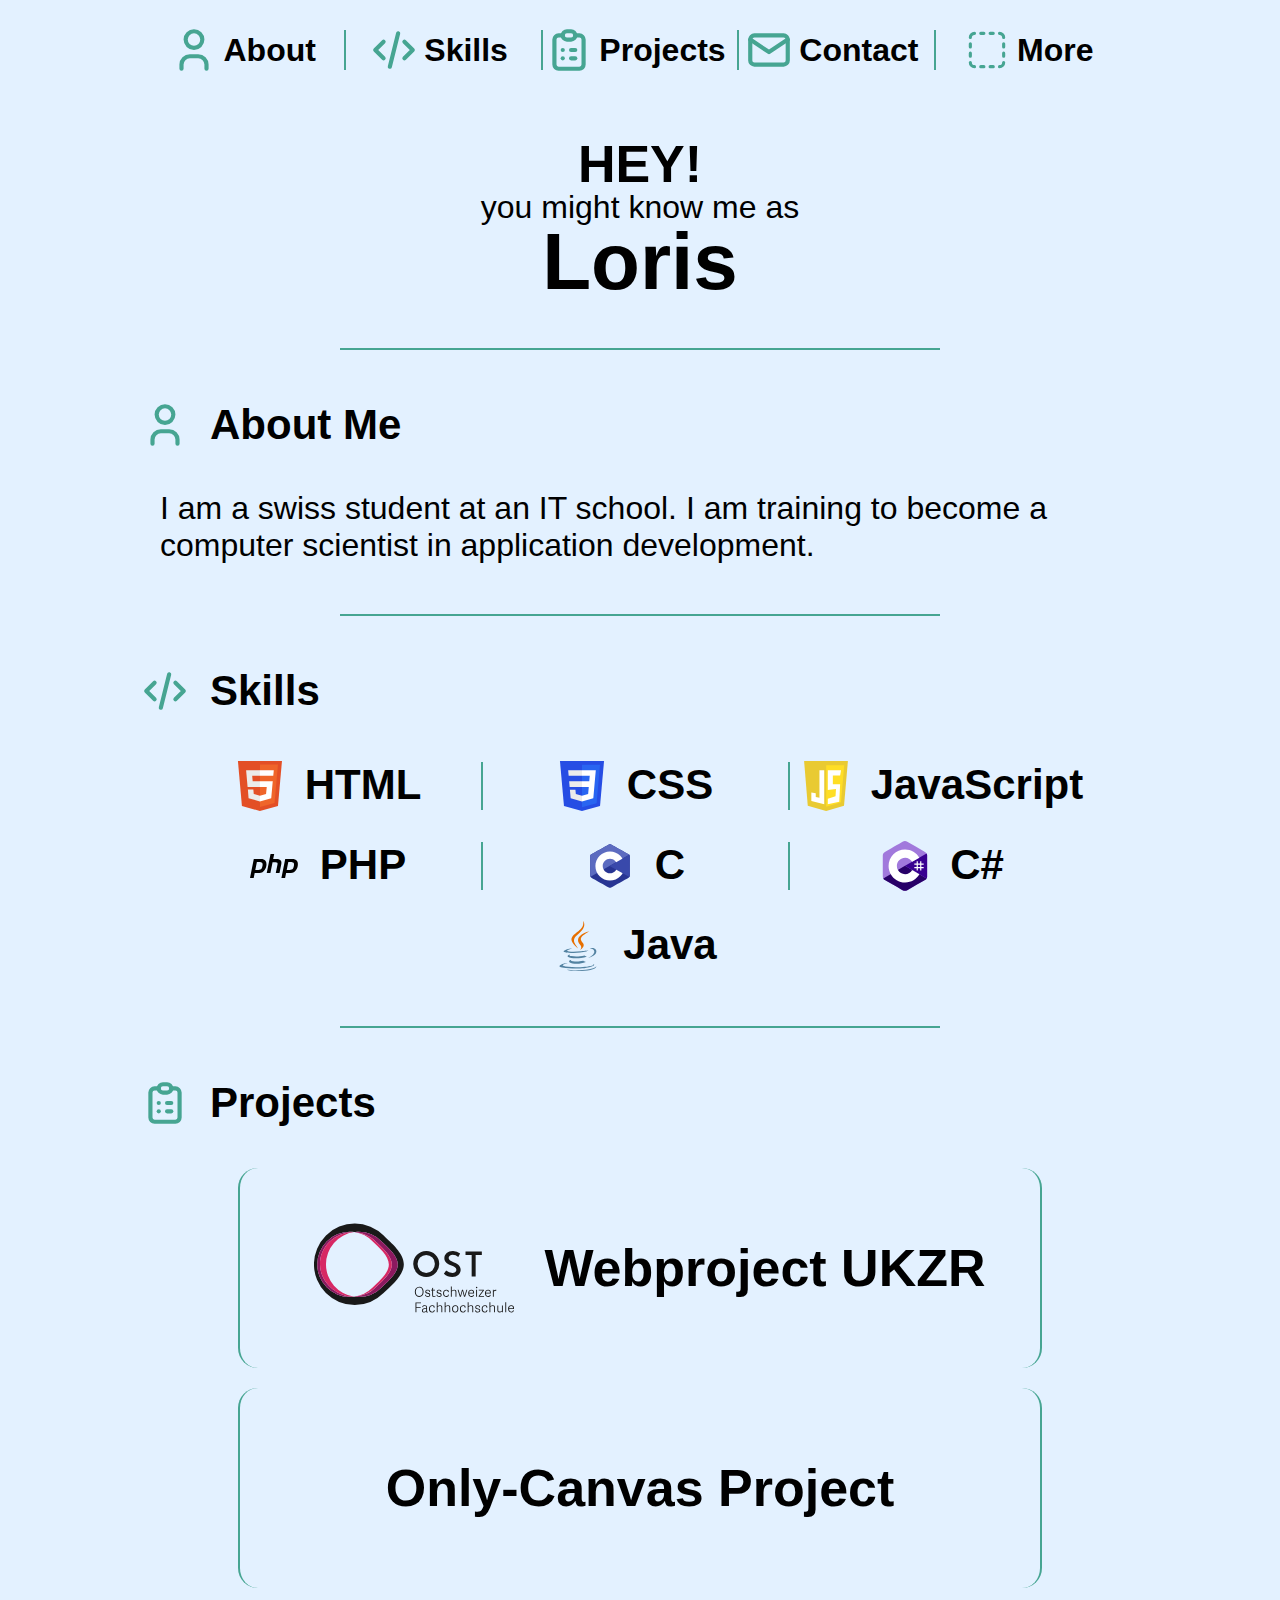
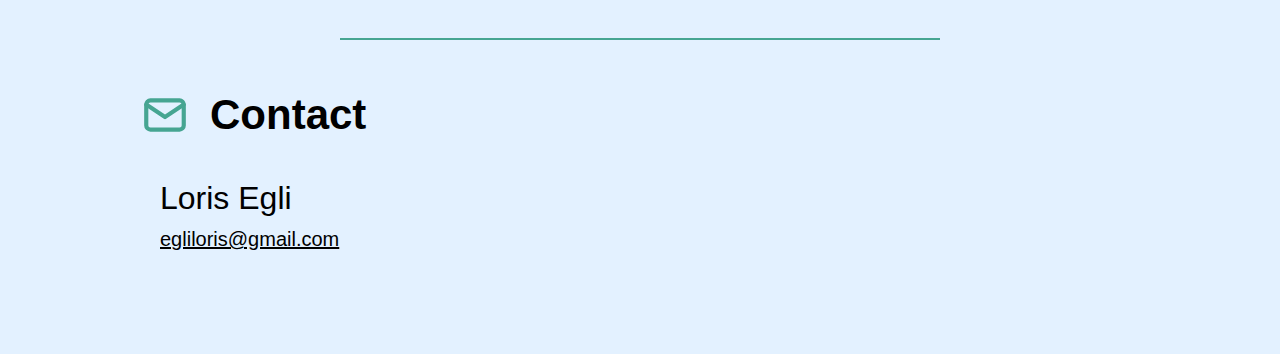
==== index.html @ dfdfb37b "Update index.html" ====
<!DOCTYPE html>
<html lang="en">
    <head>
        <link rel="stylesheet" href="css/styles.css">
        <meta charset="UTF-8">

        <title>Loris Egli - Portfolio</title>

        <meta name="keywords" content="HTML, CSS, JavaScript, C#, Loris, Egli, Loris Egli, Informatiker, Portfolio, Projects, Skills, About">
        <meta name="description" content="Portfolio von Loris Egli">
        <meta name="author" content="Loris Egli">
        <meta name="viewport" content="width=device-width, initial-scale=1.0">

        <link rel="apple-touch-icon" sizes="180x180" href="manifest/apple-touch-icon.png">
        <link rel="icon" type="image/png" sizes="32x32" href="manifest/favicon-32x32.png">
        <link rel="icon" type="image/png" sizes="16x16" href="manifest/favicon-16x16.png">
        <link rel="manifest" href="manifest/site.webmanifest">
        <link rel="mask-icon" href="manifest/safari-pinned-tab.svg" color="#00a8ff">
        <meta name="msapplication-TileColor" content="#effffb">
        <meta name="theme-color" content="#effffb">
    </head>
    
    <body>
        <header>
            <ul class="navigation">
                <li>
                    <a href="#about">
                        <div>
                            <svg xmlns="http://www.w3.org/2000/svg" class="icon" width="50" height="50" viewBox="0 0 24 24" stroke-width="2" stroke="currentColor" fill="none" stroke-linecap="round" stroke-linejoin="round">
                                <path class = "icon" stroke="none" d="M0 0h24v24H0z" fill="none"/>
                                <circle cx="12" cy="7" r="4" />
                                <path d="M6 21v-2a4 4 0 0 1 4 -4h4a4 4 0 0 1 4 4v2" />
                            </svg>
                            <h1 class="headerTitle">About</h1>
                        </div>
                    </a>
                </li>
                <span class="seperator"></span>
                <li>
                    <a href="#skills">
                        <div>
                            <svg xmlns="http://www.w3.org/2000/svg" class="icon" width="50" height="50" viewBox="0 0 24 24" stroke-width="2" stroke="currentColor" fill="none" stroke-linecap="round" stroke-linejoin="round">
                                <path stroke="none" d="M0 0h24v24H0z" fill="none"/>
                                <polyline points="7 8 3 12 7 16" />
                                <polyline points="17 8 21 12 17 16" />
                                <line x1="14" y1="4" x2="10" y2="20" />
                            </svg>
                            <h1 class="headerTitle">Skills</h1>
                        </div>
                    </a>
                </li>
                <span class="seperator"></span>
                <li>
                    <a href="#projects">
                        <div>
                            <svg xmlns="http://www.w3.org/2000/svg" class="icon" width="50" height="50" viewBox="0 0 24 24" stroke-width="2" stroke="currentColor" fill="none" stroke-linecap="round" stroke-linejoin="round">
                                <path stroke="none" d="M0 0h24v24H0z" fill="none"/>
                                <path d="M9 5h-2a2 2 0 0 0 -2 2v12a2 2 0 0 0 2 2h10a2 2 0 0 0 2 -2v-12a2 2 0 0 0 -2 -2h-2" />
                                <rect x="9" y="3" width="6" height="4" rx="2" />
                                <line x1="9" y1="12" x2="9.01" y2="12" />
                                <line x1="13" y1="12" x2="15" y2="12" />
                                <line x1="9" y1="16" x2="9.01" y2="16" />
                                <line x1="13" y1="16" x2="15" y2="16" />
                            </svg>
                            <h1 class="headerTitle">Projects</h1>
                        </div>
                    </a>
                </li>
                <span class="seperator"></span>
                <li>
                    <a href="#contact">
                        <div>
                            <svg xmlns="http://www.w3.org/2000/svg" class="icon" width="50" height="50" viewBox="0 0 24 24" stroke-width="2" stroke="currentColor" fill="none" stroke-linecap="round" stroke-linejoin="round">
                                <path stroke="none" d="M0 0h24v24H0z" fill="none"/>
                                <rect x="3" y="5" width="18" height="14" rx="2" />
                                <polyline points="3 7 12 13 21 7" />
                            </svg>
                            <h1 class="headerTitle">Contact</h1>                            
                        </div>
                    </a>
                </li>
                <span class="seperator"></span>
                <li>
                    <a href="#navigation" id="settings-button">
                        <div>
                            <svg xmlns="http://www.w3.org/2000/svg" class="icon" width="50" height="50" viewBox="0 0 24 24" stroke-width="1.5" stroke="currentColor" fill="none" stroke-linecap="round" stroke-linejoin="round">
                                <path stroke="none" d="M0 0h24v24H0z" fill="none"/>
                                <path d="M4 6a2 2 0 0 1 2 -2m3 0h1.5m3 0h1.5m3 0a2 2 0 0 1 2 2m0 3v1.5m0 3v1.5m0 3a2 2 0 0 1 -2 2m-3 0h-1.5m-3 0h-1.5m-3 0a2 2 0 0 1 -2 -2m0 -3v-1.5m0 -3v-1.5m0 -3" />
                              </svg>
                            <h1 class="headerTitle">More</h1>                            
                        </div>
                    </a>
                </li>
            </ul>
        </header>
        <main>
            <div id="welcome">
                <h2>HEY!</h2>
                <h3>you might know me as</h3>
                <h1>Loris</h1>
                <div>
                    <h1 class="invisible">Loris Egli ist ein begabter Informatiker, der aktuell am BWZ in Rapperswil seine Ausbildung abschliesst. Loris Egli beherrscht verschiedenste moderne Technologien wie C#, Java oder kennt sich auch mit Web5, den aktuellen Webseiten-standards aus. </h1>
                </div>
            </div>
            <span class="seperatorHorizontal"></span>
            <div id="about">
                <div class="title">
                    <span class="svg">
                        <svg xmlns="http://www.w3.org/2000/svg" class="icon" width="50" height="50" viewBox="0 0 24 24" stroke-width="2" stroke="currentColor" fill="none" stroke-linecap="round" stroke-linejoin="round">
                            <path class = "icon" stroke="none" d="M0 0h24v24H0z" fill="none"/>
                            <circle cx="12" cy="7" r="4" />
                            <path d="M6 21v-2a4 4 0 0 1 4 -4h4a4 4 0 0 1 4 4v2" />
                        </svg>
                    </span>
                    <h1>About Me</h1>
                </div>
                <div class="text">
                    <h3>I am a swiss student at an IT school. I am training to become a computer scientist in application development.</h3>
                </div>
            </div>

            <span class="seperatorHorizontal"></span>
            <div id="skills">
                <div class="title">
                    <span class="svg">
                        <svg xmlns="http://www.w3.org/2000/svg" class="icon" width="50" height="50" viewBox="0 0 24 24" stroke-width="2" stroke="currentColor" fill="none" stroke-linecap="round" stroke-linejoin="round">
                            <path stroke="none" d="M0 0h24v24H0z" fill="none"/>
                            <polyline points="7 8 3 12 7 16" />
                            <polyline points="17 8 21 12 17 16" />
                            <line x1="14" y1="4" x2="10" y2="20" />
                        </svg>
                    </span>
                    <h1>Skills</h1>
                </div>
                <div class="text skillslist">                             
                    <ul>
                        <li>
                            <a href="https://en.wikipedia.org/wiki/C_Sharp_(programming_language)" target="_blank">
                                <div>
                                    <img src="images/html.svg" alt="HTML" class="svg">
                                    <h1 class="skillsTitle">HTML</h1>                            
                                </div>
                            </a>
                        </li>
                        <span class="seperator"></span>
                        <li>
                            <a href="https://en.wikipedia.org/wiki/C_Sharp_(programming_language)" target="_blank">
                                <div>
                                    <img src="images/css.svg" alt="CSS" class="svg">
                                    <h1 class="skillsTitle">CSS</h1>                            
                                </div>
                            </a>
                        </li>
                        <span class="seperator"></span>
                        <li>
                            <a href="https://de.wikipedia.org/wiki/JavaScript" target="_blank">
                                <div>
                                    <img src="images/javascript.svg" alt="javascript" class="svg">
                                    <h1 class="skillsTitle">JavaScript</h1>                            
                                </div>
                            </a>
                        </li>
                    </ul>
                    <ul>
                        <li>
                            <a href="https://de.wikipedia.org/wiki/PHP" target="_blank">
                                <div>
                                    <img src="images/php.svg" alt="PHP" class="svg">
                                    <h1 class="skillsTitle">PHP</h1>                            
                                </div>
                            </a>
                        </li>
                        <span class="seperator"></span>
                        <li>
                            <a href="https://en.wikipedia.org/wiki/The_C_Programming_Language" target="_blank">
                                <div>
                                    <img src="images/c.svg" alt="c" class="svg">
                                    <h1 class="skillsTitle">C</h1>                            
                                </div>
                            </a>
                        </li>
                        <span class="seperator"></span>
                        <li>
                            <a href="https://en.wikipedia.org/wiki/C_Sharp_(programming_language)" target="_blank">
                                <div>
                                    <img src="images/csharp.svg" alt="c#" class="svg">
                                    <h1 class="skillsTitle">C#</h1>                            
                                </div>
                            </a>
                        </li>
                    </ul>
                    <ul>
                        <li>
                            <a href="https://en.wikipedia.org/wiki/java" target="_blank">
                                <div>
                                    <img src="images/java.svg" alt="java" class="svg">
                                    <h1 class="skillsTitle">Java</h1>                            
                                </div>
                            </a>
                        </li>
                    </ul> 
                </div>
            </div>

            <span class="seperatorHorizontal"></span>
            <div id="projects">
                <div class="title">
                    <span class="svg">
                        <svg xmlns="http://www.w3.org/2000/svg" class="icon" width="50" height="50" viewBox="0 0 24 24" stroke-width="2" stroke="currentColor" fill="none" stroke-linecap="round" stroke-linejoin="round">
                            <path stroke="none" d="M0 0h24v24H0z" fill="none"/>
                            <path d="M9 5h-2a2 2 0 0 0 -2 2v12a2 2 0 0 0 2 2h10a2 2 0 0 0 2 -2v-12a2 2 0 0 0 -2 -2h-2" />
                            <rect x="9" y="3" width="6" height="4" rx="2" />
                            <line x1="9" y1="12" x2="9.01" y2="12" />
                            <line x1="13" y1="12" x2="15" y2="12" />
                            <line x1="9" y1="16" x2="9.01" y2="16" />
                            <line x1="13" y1="16" x2="15" y2="16" />
                        </svg>
                    </span>
                    <h1>Projects</h1>
                </div>
                <div class="projectContainer">
                    <a href="webprojekt/index.html" class="projectLink">
                        <img src="webprojekt/images/logo-ost.svg" alt="onlycanvas" class="left svgOst">
                        <h2>Webproject UKZR</h2>
                    </a>
                </div>
                <div class="projectContainer">
                    <a href="canvas/index.html" class="projectLink">
                        <h2>Only-Canvas Project</h2>
                    </a>
                </div>
            </div>

            <span class="seperatorHorizontal"></span>
            <div id="contact">
                <div class="title">
                    <span class="svg">
                        <svg xmlns="http://www.w3.org/2000/svg" class="icon" width="50" height="50" viewBox="0 0 24 24" stroke-width="2" stroke="currentColor" fill="none" stroke-linecap="round" stroke-linejoin="round">
                            <path stroke="none" d="M0 0h24v24H0z" fill="none"/>
                            <rect x="3" y="5" width="18" height="14" rx="2" />
                            <polyline points="3 7 12 13 21 7" />
                        </svg>
                    </span>
                    <h1>Contact</h1>
                </div>
                <div class="text">
                    <h3>Loris Egli</h3>
                    <h3><a href="mailto:egliloris@gmail.com" class="underline">egliloris@gmail.com</a></h3>
                </div>
            </div>
        </main>

        <div id="settings">
            <div id="inner_settings">
                <label>
                    <h4>Background Color: </h4> <input type="color" id="bg-color"  value="#e3f1ff">
                </label>
                <label>
                    <h4>Text Color: </h4> 
                    <input type="color" id="text-color" value="#000000">
                </label>
                <label>
                    <h4>Icon Color: </h4>
                    <input type="color" id="accent-color" value="#46a592">
                </label>
                <label>
                    <h4>Custom Scrollbar: </h4>
                    <input type="checkbox" id="switch" class="checkbox" />
                    <label for="switch" class="toggle">
                    </label>
                </label>
                <a id="ver2">>> current Version</a>
                <a id="reset">>> old Version</a>
            </div>
        </div>
          
        <footer>

        </footer>
    </body>
   <script src="js/script.js"></script>
</html>
---- css/styles.css ----
/*****************************************************************
* 0. Color-Variables
*****************************************************************/
:root{
    --color_Icons: #46a592;
    --color_Text: #000;
    --color_Background: #e3f1ff;
    --color_Highlighted: #f2ffff;
}

/*****************************************************************
* 1. General CSS
*****************************************************************/
* {
    margin: 0;
    padding: 0;
    outline: 0;
    border-style: none;
    font-family: sans-serif;
    font-size: 20px;
    text-decoration: none;
}
html {
    background-color: var(--color_Background);
}
body{
    max-width: 1000px;
    padding-left: 20px;
    padding-right: 20px;
    height: 100%;
    margin: 0 auto;
}
ul{
    list-style-type: none;
}
a{
    color: var(--color_Highlighted);
}
h1{
    font-size: 4.4rem;
    font-weight: 700;
    color: var(--color_Text);
}
h2{
    font-size: 2.6rem;
    font-weight: 600;
    color: var(--color_Text);
}
h3{
    font-size: 1.6rem;
    font-weight: 500;
    color: var(--color_Text);
}

/*****************************************************************
* 2. Header
*****************************************************************/
header{
    display: flex;
    justify-content: center;
    margin-bottom: 40px;
    margin-left: 20px;
    margin-right: 20px;
}
.svg{
    height: 50px;
    width: 50px;
    background-repeat: no-repeat;
    background-size: contain;
    color: red;
}
svg {
    color : var(--color_Icons) !important;
}
.navigation{
    display: flex;
    justify-content: space-between;
    justify-self: center;
    align-items: center;
    margin: 25px 0;
    width: 100%;
}
.navigation li{
    padding-left: 10px;
    padding-right: 10px; 
    width: calc((100% - 188px) / 5);
    display: flex;
    align-items: center;
    justify-content: space-evenly;
}
.navigation li:hover{
    background-color: var(--color_Highlighted);
    border-radius: 10px;
}
.navigation li a{
    width: 100%;
    display: flex;
    justify-content: center;
}
.navigation li a div{
    display: flex;
    align-items: center;
    color: #053742; 
}
.navigation li a div h1{
    font-size: 1.6rem;
    font-weight: bold;
    margin-right: 10px;
}
.navigation li a div svg{
    margin-right: 5px;
}
.seperator{
    width: 2px;
    height: 80%;
    background-color: var(--color_Icons);
    margin: 0 10px;
}
span{
    user-select: none;
}
object {
    user-select: none;
}

.skillslist .seperator{
    margin: 0 10px;
}
.seperatorHorizontal{
    height: 2px;
    width: 60%;
    background-color: var(--color_Icons);
    margin: 50px auto;

}

/*****************************************************************
* 3. Main
*****************************************************************/
main{
    display: flex;
    flex-direction: column;
}
main div{
    display: flex;
    flex-direction: column;
}
main span{
    margin-right: 20px;
}
main h1{
    font-size: 2.1rem;
}
main div .title{
    display: flex;
    flex-direction: row;
    align-items: center;
    margin-bottom: 40px;
}
main div .text{
    padding-left: 20px;
    padding-right: 30px;
}
main div .text ul{
    display: flex;
    flex-direction: row;
}
main div .text ul li a div{
    display: flex;
    flex-direction: row;
}
.skillslist{
    align-items: center;
    flex-wrap: wrap;
}
.skillslist ul{
    width: 100%;
    justify-content: center;
    height: 60px;
    align-items: center;
    margin-bottom: 20px;
}
.skillslist ul:last-child{
    margin-bottom: 0px;
}
.skillslist ul li{
    width: 30%;
    display: flex;
    justify-content: center;
}
.skillslist ul li:hover{
    background-color: var(--color_Highlighted);
    border-radius: 10px;
}
.skillslist ul li a{
    padding-left: 5px;
    padding-right: 5px;
}
.skillslist ul li a div{
    padding: 5px;
}
.skillslist span{
    margin: 0;
}
.skillsTitle{
    margin-left: 20px;
}
#welcome{
    display: flex;
    flex-direction: column;
    align-items: center;
}
#welcome h1{
    line-height: 90%;
    font-size: 4rem;
}
#welcome h2{
    line-height: 95%;
}
.underline{
    text-decoration: underline;
    color: var(--color_Text);
}
.projectContainer{
    display: flex;
    width: 100%;
    height: auto;
    align-items: center;
    margin-bottom: 20px;
}
.projectContainer:last-child{
    margin-bottom: 0px;
}
.projectLink{
    display: flex;
    text-align: center;
    height: 200px;
    width: 80%;
    align-items: center;
    justify-content: center;
    border-radius: 20px;
    border-left: 2px solid var(--color_Icons);
    border-right: 2px solid var(--color_Icons);
}
.projectLink:hover{
    background-color: var(--color_Highlighted);
    
}
.svgOst{
    height: 100%;
    width: 200px;
    background-position: center;
    margin-right: 30px;
    margin-left: 20px;
}


/*****************************************************************
* 4. Footer
*****************************************************************/
footer{
    height: 100px;
}


/*****************************************************************
* 5. Settings-Tab
*****************************************************************/
#settings {
    left: -10px;
    top: -100%;
    transition: top 0.3s ease-in-out;
    user-select: none;
}
  
.open {
    top: 0 !important;
    width: 100vw;
    height: 100vh;
    background-color: rgba(114, 114, 114, 0.4);
    position: fixed;
}
  
#inner_settings{
    visibility: hidden;
    position: fixed;
    top: 50%;
    left: 50%;
    transform: translate(-50%, -50%);
    border-radius: 20px;

    display: flex;
    flex-direction: column;
    align-items: center;
    z-index: 100;
    padding: 50px;
    background-color: rgba(26, 24, 24, 1);
}
#inner_settings label{
    display: flex;
    padding-top: 10px;
    padding-bottom: 10px;
    width: max-content;
}
#inner_settings label h4{
    padding-right: 10px;
    color: white;
}
 .toggle {
    position : relative ;
    display : inline-block;
    width :60px !important;
    height : 30px !important;
    padding: 0 !important;
    background-color: #ccc;
    border-radius: 30px;
    border: 2px solid rgb(80, 80, 80);
}
.toggle:after {
    content: '';
    position: absolute;
    width: 28px;
    height: 28px;
    border-radius: 50%;
    background-color: rgb(255, 255, 255);
    left: 3px;
    transition: left 0.5s;
}
.checkbox:checked + .toggle::after {
    left : calc(60px - 30px - 1px)
}
.checkbox:checked + .toggle {
    background-color: #2196F3;
}
.checkbox {
    display : none;
}
#ver2, #reset{
    color: #fff;
}

/*****************************************************************
* 6. Media Queries
*****************************************************************/

@media screen and (max-width:1000px){
    .headerTitle, .skillsTitle{
        display: none;
    }
}

@media screen and (max-width:900px){
    .svgOst{
        display: none;
    }
    .projectLink{
        justify-content: center;
    }
}



/* additional changes :) */
.invisible{
    display: none;
}
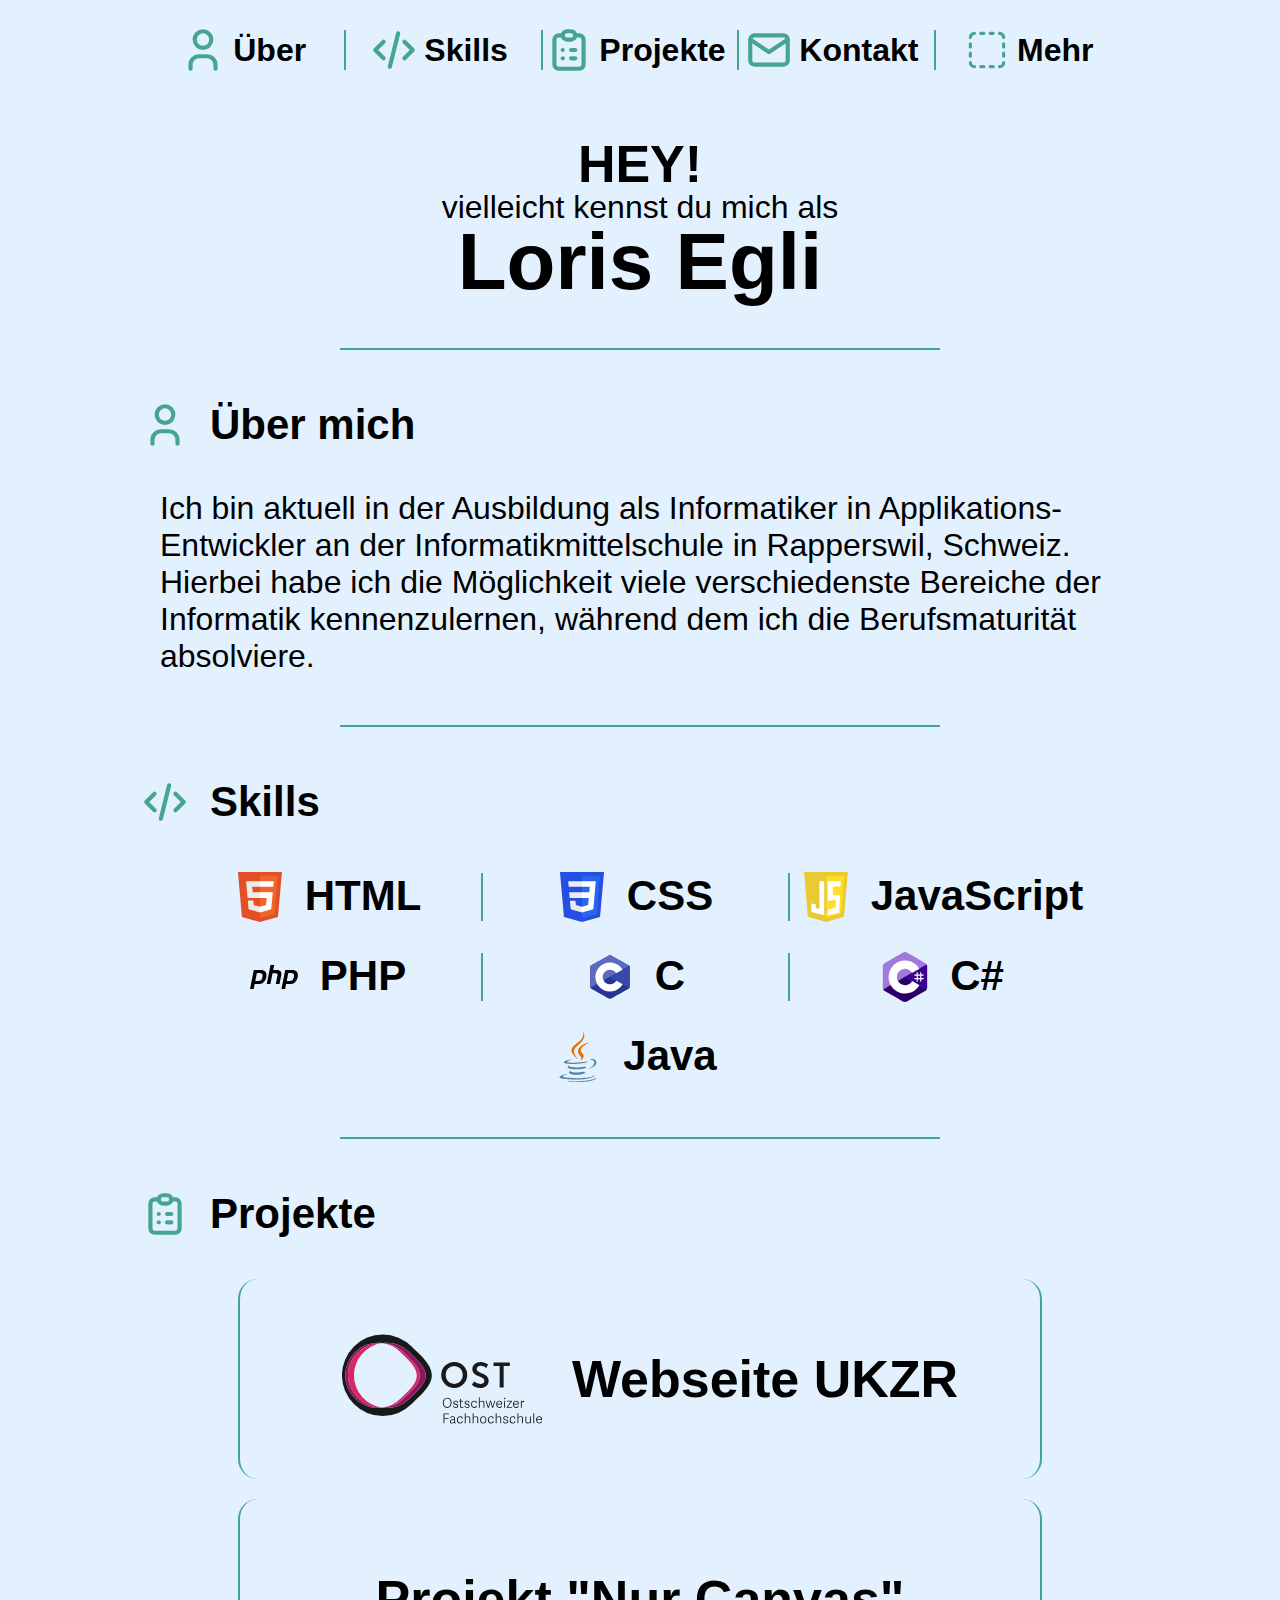
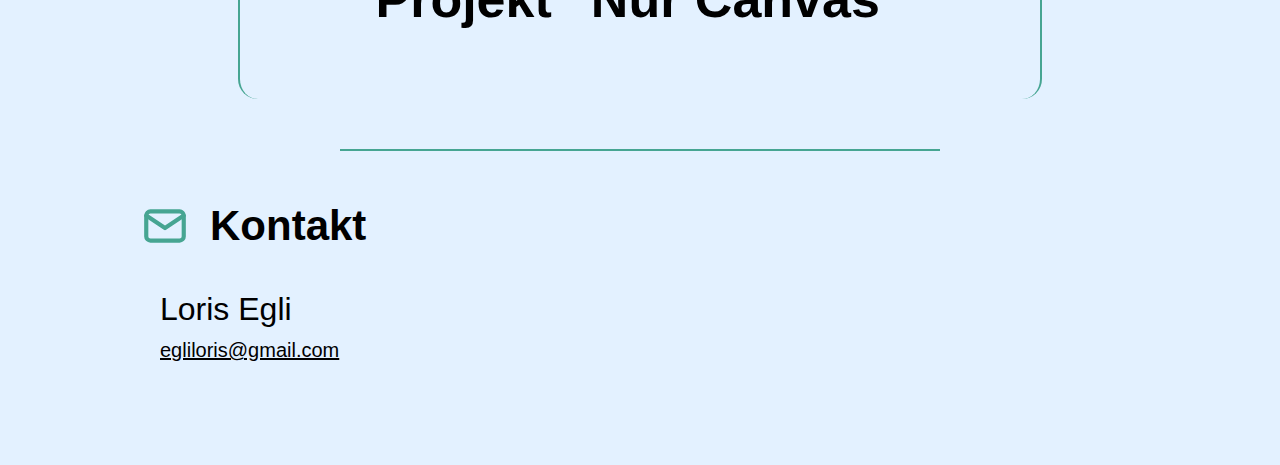
==== commit a9f587bf: "LanguageRework" ====
--- a/index.html
+++ b/index.html
@@ -1,12 +1,12 @@
 <!DOCTYPE html>
-<html lang="en">
+<html lang="de">
     <head>
         <link rel="stylesheet" href="css/styles.css">
         <meta charset="UTF-8">
 
         <title>Loris Egli - Portfolio</title>
 
-        <meta name="keywords" content="HTML, CSS, JavaScript, C#, Loris, Egli, Loris Egli, Informatiker, Portfolio, Projects, Skills, About">
+        <meta name="keywords" content="Loris, Egli, Egli Loris, loris egli, Egli, Loris, egli loris, HTML, CSS, JavaScript, C#, Informatiker, Portfolio, Projects, Skills, About">
         <meta name="description" content="Portfolio von Loris Egli">
         <meta name="author" content="Loris Egli">
         <meta name="viewport" content="width=device-width, initial-scale=1.0">
@@ -31,7 +31,8 @@
                                 <circle cx="12" cy="7" r="4" />
                                 <path d="M6 21v-2a4 4 0 0 1 4 -4h4a4 4 0 0 1 4 4v2" />
                             </svg>
-                            <h1 class="headerTitle">About</h1>
+                            <h1 class="headerTitle language_en">About</h1>
+                            <h1 class="headerTitle language_de">Über</h1>
                         </div>
                     </a>
                 </li>
@@ -62,7 +63,8 @@
                                 <line x1="9" y1="16" x2="9.01" y2="16" />
                                 <line x1="13" y1="16" x2="15" y2="16" />
                             </svg>
-                            <h1 class="headerTitle">Projects</h1>
+                            <h1 class="headerTitle language_en">Projects</h1>
+                            <h1 class="headerTitle language_de">Projekte</h1>
                         </div>
                     </a>
                 </li>
@@ -75,7 +77,8 @@
                                 <rect x="3" y="5" width="18" height="14" rx="2" />
                                 <polyline points="3 7 12 13 21 7" />
                             </svg>
-                            <h1 class="headerTitle">Contact</h1>                            
+                            <h1 class="headerTitle language_en">Contact</h1>           
+                            <h1 class="headerTitle language_de">Kontakt</h1>                  
                         </div>
                     </a>
                 </li>
@@ -87,7 +90,8 @@
                                 <path stroke="none" d="M0 0h24v24H0z" fill="none"/>
                                 <path d="M4 6a2 2 0 0 1 2 -2m3 0h1.5m3 0h1.5m3 0a2 2 0 0 1 2 2m0 3v1.5m0 3v1.5m0 3a2 2 0 0 1 -2 2m-3 0h-1.5m-3 0h-1.5m-3 0a2 2 0 0 1 -2 -2m0 -3v-1.5m0 -3v-1.5m0 -3" />
                               </svg>
-                            <h1 class="headerTitle">More</h1>                            
+                            <h1 class="headerTitle language_en">More</h1>       
+                            <h1 class="headerTitle language_de">Mehr</h1>                     
                         </div>
                     </a>
                 </li>
@@ -96,8 +100,9 @@
         <main>
             <div id="welcome">
                 <h2>HEY!</h2>
-                <h3>you might know me as</h3>
-                <h1>Loris</h1>
+                <h3 class="language_en">you might know me as</h3>
+                <h3  class="language_de">vielleicht kennst du mich als</h3>
+                <h1>Loris Egli</h1>
                 <div>
                     <h1 class="invisible">Loris Egli ist ein begabter Informatiker, der aktuell am BWZ in Rapperswil seine Ausbildung abschliesst. Loris Egli beherrscht verschiedenste moderne Technologien wie C#, Java oder kennt sich auch mit Web5, den aktuellen Webseiten-standards aus. </h1>
                 </div>
@@ -112,10 +117,12 @@
                             <path d="M6 21v-2a4 4 0 0 1 4 -4h4a4 4 0 0 1 4 4v2" />
                         </svg>
                     </span>
-                    <h1>About Me</h1>
+                    <h1 class="language_en">About Me</h1>
+                    <h1 class="language_de">Über mich</h1>
                 </div>
                 <div class="text">
-                    <h3>I am a swiss student at an IT school. I am training to become a computer scientist in application development.</h3>
+                    <h3 class="language_en">I am currently in training as a computer scientist in application development at the Informatikmittelschule in Rapperswil, Switzerland.<br>Here I have the opportunity to get to know many different areas of computer science, while I complete the vocational baccalaureate.</h3>
+                    <h3 class="language_de">Ich bin aktuell in der Ausbildung als Informatiker in Applikations-Entwickler an der Informatikmittelschule in Rapperswil, Schweiz.<br>Hierbei habe ich die Möglichkeit viele verschiedenste Bereiche der Informatik kennenzulernen, während dem ich die Berufsmaturität absolviere.</h3>
                 </div>
             </div>
 
@@ -135,7 +142,7 @@
                 <div class="text skillslist">                             
                     <ul>
                         <li>
-                            <a href="https://en.wikipedia.org/wiki/C_Sharp_(programming_language)" target="_blank">
+                            <a href="https://de.wikipedia.org/wiki/HTML5" target="_blank">
                                 <div>
                                     <img src="images/html.svg" alt="HTML" class="svg">
                                     <h1 class="skillsTitle">HTML</h1>                            
@@ -144,7 +151,7 @@
                         </li>
                         <span class="seperator"></span>
                         <li>
-                            <a href="https://en.wikipedia.org/wiki/C_Sharp_(programming_language)" target="_blank">
+                            <a href="https://de.wikipedia.org/wiki/Cascading_Style_Sheets" target="_blank">
                                 <div>
                                     <img src="images/css.svg" alt="CSS" class="svg">
                                     <h1 class="skillsTitle">CSS</h1>                            
@@ -216,17 +223,20 @@
                             <line x1="13" y1="16" x2="15" y2="16" />
                         </svg>
                     </span>
-                    <h1>Projects</h1>
+                    <h1 class="language_en">Projects</h1>
+                    <h1 class="language_de">Projekte</h1>
                 </div>
                 <div class="projectContainer">
                     <a href="webprojekt/index.html" class="projectLink">
                         <img src="webprojekt/images/logo-ost.svg" alt="onlycanvas" class="left svgOst">
-                        <h2>Webproject UKZR</h2>
+                        <h2 class="language_en">Webproject UKZR</h2>
+                        <h2 class="language_de">Webseite UKZR</h2>
                     </a>
                 </div>
                 <div class="projectContainer">
                     <a href="canvas/index.html" class="projectLink">
-                        <h2>Only-Canvas Project</h2>
+                        <h2 class="language_en">Only-Canvas Project</h2>
+                        <h2 class="language_de">Projekt "Nur Canvas"</h2>
                     </a>
                 </div>
             </div>
@@ -241,7 +251,8 @@
                             <polyline points="3 7 12 13 21 7" />
                         </svg>
                     </span>
-                    <h1>Contact</h1>
+                    <h1 class="language_en">Contact</h1>
+                    <h1 class="language_de">Kontakt</h1>
                 </div>
                 <div class="text">
                     <h3>Loris Egli</h3>
@@ -253,24 +264,55 @@
         <div id="settings">
             <div id="inner_settings">
                 <label>
-                    <h4>Background Color: </h4> <input type="color" id="bg-color"  value="#e3f1ff">
-                </label>
-                <label>
-                    <h4>Text Color: </h4> 
+                    <h4 class="language_en">Background Color: </h4>
+                    <h4 class="language_de">Hintergrundfarbe: </h4>  
+                    <input type="color" id="bg-color"  value="#e3f1ff">
+                </label>
+                <label>
+                    <h4 class="language_en">Text Color: </h4> 
+                    <h4 class="language_de">Textfarbe: </h4> 
                     <input type="color" id="text-color" value="#000000">
                 </label>
                 <label>
-                    <h4>Icon Color: </h4>
+                    <h4 class="language_en">Icon Color: </h4>
+                    <h4 class="language_de">Symbolfarbe: </h4>
                     <input type="color" id="accent-color" value="#46a592">
                 </label>
                 <label>
-                    <h4>Custom Scrollbar: </h4>
+                    <h4 class="language_en">Custom Scrollbar: </h4>
+                    <h4 class="language_de">Angepasste Scrollbar: </h4>
                     <input type="checkbox" id="switch" class="checkbox" />
                     <label for="switch" class="toggle">
                     </label>
                 </label>
-                <a id="ver2">>> current Version</a>
-                <a id="reset">>> old Version</a>
+                <br>
+                <label>
+                    <h4 class="language_en">Language: </h4>
+                    <h4 class="language_de">Sprache: </h4>
+                    <div id="language_switcher_DE" class="language_selector">
+                        <svg xmlns="http://www.w3.org/2000/svg" width="1000" height="600" viewBox="0 0 5 3">
+                            <rect id="black_stripe" width="5" height="3" y="0" x="0" fill="#000"/>
+                            <rect id="red_stripe" width="5" height="2" y="1" x="0" fill="#D00"/>
+                            <rect id="gold_stripe" width="5" height="1" y="2" x="0" fill="#FFCE00"/>
+                        </svg>
+                    </div>
+                    <div id="language_switcher_EN" class="language_selector">
+                        <svg xmlns="http://www.w3.org/2000/svg" viewBox="0 0 50 30" width="1000" height="600">
+                            <clipPath id="t">
+                                <path d="M25,15h25v15zv15h-25zh-25v-15zv-15h25z"/>
+                            </clipPath>
+                            <path d="M0,0v30h50v-30z" fill="#012169"/>
+                            <path d="M0,0 50,30M50,0 0,30" stroke="#fff" stroke-width="6"/>
+                            <path d="M0,0 50,30M50,0 0,30" clip-path="url(#t)" stroke="#C8102E" stroke-width="4"/>
+                            <path d="M-1 11h22v-12h8v12h22v8h-22v12h-8v-12h-22z" fill="#C8102E" stroke="#FFF" stroke-width="2"/>
+                        </svg>
+                    </div>
+                </label>
+                <br>
+                <a id="ver2" class="language_en">>> current design</a>
+                <a id="ver2_de" class="language_de">>> aktuelles Design</a>
+                <a id="reset" class="language_en">>> old design</a>
+                <a id="reset_de" class="language_de">>> altes Design</a>
             </div>
         </div>
           
--- a/css/styles.css
+++ b/css/styles.css
@@ -301,6 +301,7 @@
     padding-top: 10px;
     padding-bottom: 10px;
     width: max-content;
+    align-items: center;
 }
 #inner_settings label h4{
     padding-right: 10px;
@@ -335,9 +336,20 @@
 .checkbox {
     display : none;
 }
-#ver2, #reset{
+#ver2, #reset, #ver2_de, #reset_de{
     color: #fff;
 }
+
+.language_selector{
+    height: 30px;
+    width: 70px;
+    display: flex;
+}
+.language_selector svg{
+    height: 100%;
+    width: 100%;
+}
+
 
 /*****************************************************************
 * 6. Media Queries
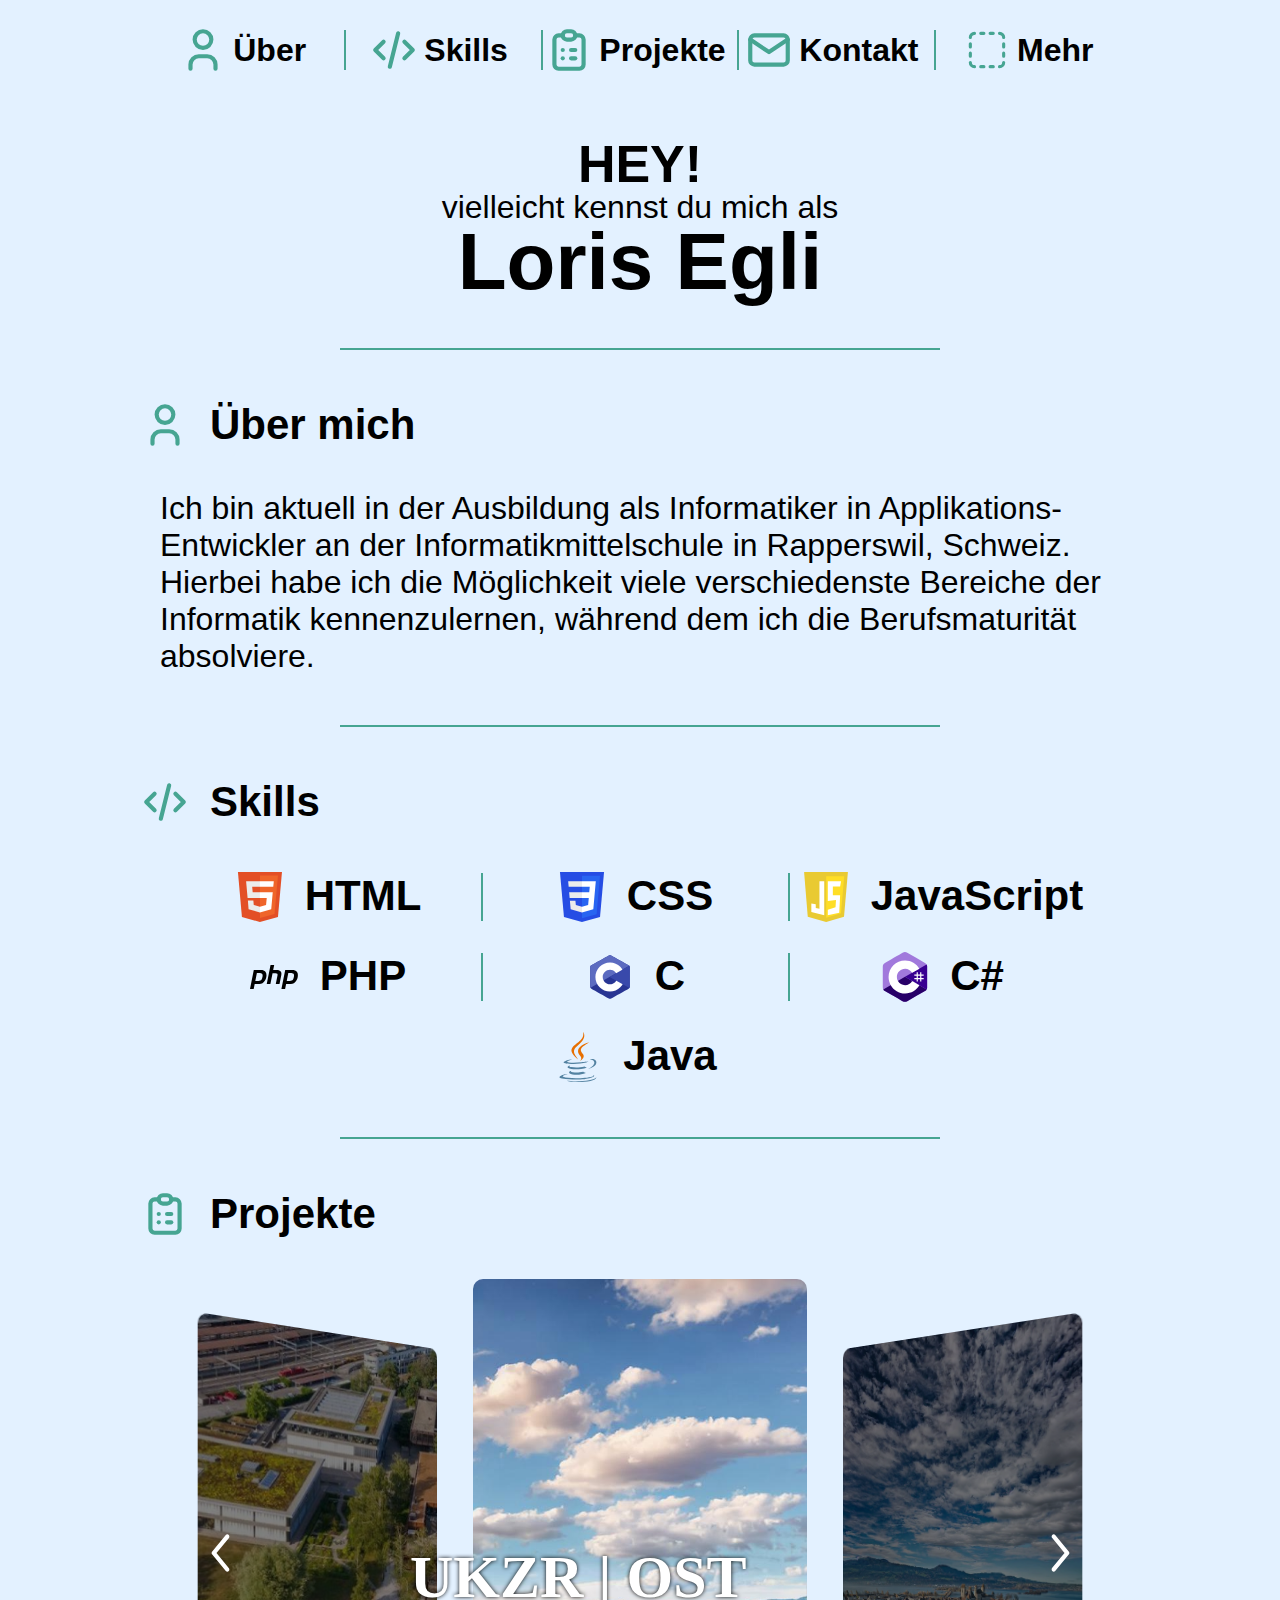
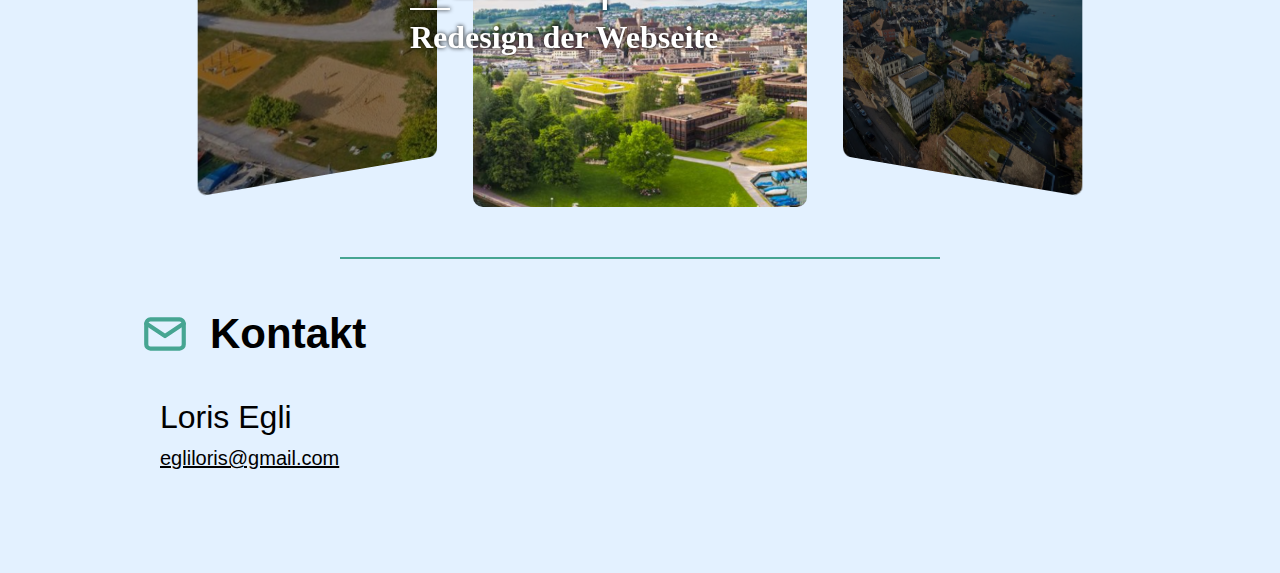
==== commit 209b0027: "ProjektCards" ====
--- a/index.html
+++ b/index.html
@@ -102,7 +102,7 @@
                 <h2>HEY!</h2>
                 <h3 class="language_en">you might know me as</h3>
                 <h3  class="language_de">vielleicht kennst du mich als</h3>
-                <h1>Loris Egli</h1>
+                <h1 id="name">Loris Egli</h1>
                 <div>
                     <h1 class="invisible">Loris Egli ist ein begabter Informatiker, der aktuell am BWZ in Rapperswil seine Ausbildung abschliesst. Loris Egli beherrscht verschiedenste moderne Technologien wie C#, Java oder kennt sich auch mit Web5, den aktuellen Webseiten-standards aus. </h1>
                 </div>
@@ -226,19 +226,48 @@
                     <h1 class="language_en">Projects</h1>
                     <h1 class="language_de">Projekte</h1>
                 </div>
-                <div class="projectContainer">
-                    <a href="webprojekt/index.html" class="projectLink">
-                        <img src="webprojekt/images/logo-ost.svg" alt="onlycanvas" class="left svgOst">
-                        <h2 class="language_en">Webproject UKZR</h2>
-                        <h2 class="language_de">Webseite UKZR</h2>
-                    </a>
-                </div>
-                <div class="projectContainer">
-                    <a href="canvas/index.html" class="projectLink">
-                        <h2 class="language_en">Only-Canvas Project</h2>
-                        <h2 class="language_de">Projekt "Nur Canvas"</h2>
-                    </a>
-                </div>
+
+
+                <div id="projectsCardContainer">
+                    <div id="card1" class="card left">
+                        <div></div>
+                    </div>
+                    <div id="card2" class="card middle">
+                        <div></div>
+                    </div>
+                    <div id="card3" class="card right">
+                        <div></div>
+                    </div>
+                    <div id="cardsButtons">
+                        <button id="cardprevious">
+                            <svg id="cardprevious_svg" width="1200pt" height="1200pt" version="1.1" viewBox="0 0 1200 1200" xmlns="http://www.w3.org/2000/svg">
+                                <path d="m741.75 1081.6-361.45-439.1h-0.39844c-21.852-23.449-21.852-61.5 0-84.898v-0.39844l361.5-439.1c21.898-23.398 56.852-23.398 78.801 0 21.852 23.5 21.852 61.898 0 85.301l-326.95 397.25 326.15 396.4c21.852 23.852 22.301 61.898 0.80078 84.898-21.551 23.449-56.852 23.102-78.398-0.35156z"/>
+                            </svg>
+                        </button>
+                        <button id="cardnext">
+                            <svg id="cardnext_svg" width="1200pt" height="1200pt" version="1.1" viewBox="0 0 1200 1200" xmlns="http://www.w3.org/2000/svg">
+                                <path d="m458.25 118.35 361.45 439.1h0.39844c21.852 23.449 21.852 61.449 0 84.898v0.39844l-361.5 439.05c-21.949 23.398-56.852 23.398-78.801 0-21.898-23.5-21.898-61.949 0-85.301l326.95-397.2-326.2-396.45c-21.852-23.852-22.301-61.852-0.80078-84.898 21.551-23.398 56.898-23.051 78.449 0.39844z"/>
+                            </svg>   
+                        </button>
+                    </div>
+                    <div id="card1Text" class="cardText leftText bottomText">
+                        <h1>Coming Soon...</h1>
+                        <span></span>
+                        <h3>Project in work</h3>
+                    </div>
+                    <div id="card2Text" class="cardText middleText">
+                        <h1>UKZR | OST</h1>
+                        <span></span>
+                        <h3>Redesign der Webseite</h3>
+                    </div>
+                    <div id="card3Text" class="cardText rightText bottomText">
+                        <h1>Canvas</h1>
+                        <span></span>
+                        <h3>Ein Projekt nur mit Canvas</h3>
+                    </div>
+                    <div id="clickableCard"></div>
+                </div>
+
             </div>
 
             <span class="seperatorHorizontal"></span>
--- a/css/styles.css
+++ b/css/styles.css
@@ -350,6 +350,365 @@
     width: 100%;
 }
 
+/*****************************************************************
+* 6. Projects | Project-Cards
+*****************************************************************/
+
+/***********************************************/
+/* Textswitch | Text of cards */
+/***********************************************/
+/*****************************************************************
+* 0. Color-Variables
+*****************************************************************/
+:root{
+    --color_Icons: #46a592;
+    --color_Text: #000;
+    --color_Background: #e3f1ff;
+    --color_Highlighted: #f2ffff;
+}
+
+/*****************************************************************
+* 1. General CSS
+*****************************************************************/
+* {
+    margin: 0;
+    padding: 0;
+    outline: 0;
+    border-style: none;
+    font-family: sans-serif;
+    font-size: 20px;
+    text-decoration: none;
+}
+html {
+    background-color: var(--color_Background);
+}
+body{
+    max-width: 1000px;
+    padding-left: 20px;
+    padding-right: 20px;
+    height: 100%;
+    margin: 0 auto;
+}
+ul{
+    list-style-type: none;
+}
+a{
+    color: var(--color_Highlighted);
+}
+h1{
+    font-size: 4.4rem;
+    font-weight: 700;
+    color: var(--color_Text);
+}
+h2{
+    font-size: 2.6rem;
+    font-weight: 600;
+    color: var(--color_Text);
+}
+h3{
+    font-size: 1.6rem;
+    font-weight: 500;
+    color: var(--color_Text);
+}
+
+/*****************************************************************
+* 2. Header
+*****************************************************************/
+header{
+    display: flex;
+    justify-content: center;
+    margin-bottom: 40px;
+    margin-left: 20px;
+    margin-right: 20px;
+}
+.svg{
+    height: 50px;
+    width: 50px;
+    background-repeat: no-repeat;
+    background-size: contain;
+    color: red;
+}
+svg {
+    color : var(--color_Icons) !important;
+}
+.navigation{
+    display: flex;
+    justify-content: space-between;
+    justify-self: center;
+    align-items: center;
+    margin: 25px 0;
+    width: 100%;
+}
+.navigation li{
+    padding-left: 10px;
+    padding-right: 10px; 
+    width: calc((100% - 188px) / 5);
+    display: flex;
+    align-items: center;
+    justify-content: space-evenly;
+}
+.navigation li:hover{
+    background-color: var(--color_Highlighted);
+    border-radius: 10px;
+}
+.navigation li a{
+    width: 100%;
+    display: flex;
+    justify-content: center;
+}
+.navigation li a div{
+    display: flex;
+    align-items: center;
+    color: #053742; 
+}
+.navigation li a div h1{
+    font-size: 1.6rem;
+    font-weight: bold;
+    margin-right: 10px;
+}
+.navigation li a div svg{
+    margin-right: 5px;
+}
+.seperator{
+    width: 2px;
+    height: 80%;
+    background-color: var(--color_Icons);
+    margin: 0 10px;
+}
+span{
+    user-select: none;
+}
+object {
+    user-select: none;
+}
+
+.skillslist .seperator{
+    margin: 0 10px;
+}
+.seperatorHorizontal{
+    height: 2px;
+    width: 60%;
+    background-color: var(--color_Icons);
+    margin: 50px auto;
+
+}
+
+/*****************************************************************
+* 3. Main
+*****************************************************************/
+main{
+    display: flex;
+    flex-direction: column;
+}
+main div{
+    display: flex;
+    flex-direction: column;
+}
+main span{
+    margin-right: 20px;
+}
+main h1{
+    font-size: 2.1rem;
+}
+main div .title{
+    display: flex;
+    flex-direction: row;
+    align-items: center;
+    margin-bottom: 40px;
+}
+main div .text{
+    padding-left: 20px;
+    padding-right: 30px;
+}
+main div .text ul{
+    display: flex;
+    flex-direction: row;
+}
+main div .text ul li a div{
+    display: flex;
+    flex-direction: row;
+}
+.skillslist{
+    align-items: center;
+    flex-wrap: wrap;
+}
+.skillslist ul{
+    width: 100%;
+    justify-content: center;
+    height: 60px;
+    align-items: center;
+    margin-bottom: 20px;
+}
+.skillslist ul:last-child{
+    margin-bottom: 0px;
+}
+.skillslist ul li{
+    width: 30%;
+    display: flex;
+    justify-content: center;
+}
+.skillslist ul li:hover{
+    background-color: var(--color_Highlighted);
+    border-radius: 10px;
+}
+.skillslist ul li a{
+    padding-left: 5px;
+    padding-right: 5px;
+}
+.skillslist ul li a div{
+    padding: 5px;
+}
+.skillslist span{
+    margin: 0;
+}
+.skillsTitle{
+    margin-left: 20px;
+}
+#welcome{
+    display: flex;
+    flex-direction: column;
+    align-items: center;
+}
+#welcome h1{
+    line-height: 90%;
+    font-size: 4rem;
+}
+#welcome h2{
+    line-height: 95%;
+}
+.underline{
+    text-decoration: underline;
+    color: var(--color_Text);
+}
+.projectContainer{
+    display: flex;
+    width: 100%;
+    height: auto;
+    align-items: center;
+    margin-bottom: 20px;
+}
+.projectContainer:last-child{
+    margin-bottom: 0px;
+}
+.projectLink{
+    display: flex;
+    text-align: center;
+    height: 200px;
+    width: 80%;
+    align-items: center;
+    justify-content: center;
+    border-radius: 20px;
+    border-left: 2px solid var(--color_Icons);
+    border-right: 2px solid var(--color_Icons);
+}
+.projectLink:hover{
+    background-color: var(--color_Highlighted);
+    
+}
+.svgOst{
+    height: 100%;
+    width: 200px;
+    background-position: center;
+    margin-right: 30px;
+    margin-left: 20px;
+}
+
+
+/*****************************************************************
+* 4. Footer
+*****************************************************************/
+footer{
+    height: 100px;
+}
+
+
+/*****************************************************************
+* 5. Settings-Tab
+*****************************************************************/
+#settings {
+    left: -10px;
+    top: -100%;
+    transition: top 0.3s ease-in-out;
+    user-select: none;
+}
+  
+.open {
+    top: 0 !important;
+    width: 100vw;
+    height: 100vh;
+    background-color: rgba(114, 114, 114, 0.4);
+    position: fixed;
+}
+  
+#inner_settings{
+    visibility: hidden;
+    position: fixed;
+    top: 50%;
+    left: 50%;
+    transform: translate(-50%, -50%);
+    border-radius: 20px;
+
+    display: flex;
+    flex-direction: column;
+    align-items: center;
+    z-index: 100;
+    padding: 50px;
+    background-color: rgba(26, 24, 24, 1);
+}
+#inner_settings label{
+    display: flex;
+    padding-top: 10px;
+    padding-bottom: 10px;
+    width: max-content;
+    align-items: center;
+}
+#inner_settings label h4{
+    padding-right: 10px;
+    color: white;
+}
+ .toggle {
+    position : relative ;
+    display : inline-block;
+    width :60px !important;
+    height : 30px !important;
+    padding: 0 !important;
+    background-color: #ccc;
+    border-radius: 30px;
+    border: 2px solid rgb(80, 80, 80);
+}
+.toggle:after {
+    content: '';
+    position: absolute;
+    width: 28px;
+    height: 28px;
+    border-radius: 50%;
+    background-color: rgb(255, 255, 255);
+    left: 3px;
+    transition: left 0.5s;
+}
+.checkbox:checked + .toggle::after {
+    left : calc(60px - 30px - 1px)
+}
+.checkbox:checked + .toggle {
+    background-color: #2196F3;
+}
+.checkbox {
+    display : none;
+}
+#ver2, #reset, #ver2_de, #reset_de{
+    color: #fff;
+}
+
+.language_selector{
+    height: 30px;
+    width: 70px;
+    display: flex;
+}
+.language_selector svg{
+    height: 100%;
+    width: 100%;
+}
+
 
 /*****************************************************************
 * 6. Media Queries
@@ -370,6 +729,268 @@
     }
 }
 
+
+
+/* additional changes :) */
+.invisible{
+    display: none;
+}
+
+
+
+
+
+
+/***********************************************/
+/* Project-cards */
+/***********************************************/
+
+
+/*Buttons to switch cards*/
+#cardsButtons{
+    display: flex;
+    justify-content: space-between;
+    align-items: center;
+    height: 100%;
+    width: 100%;
+    margin-top: 20px;
+    flex-direction: row;
+    z-index: 100;
+}
+
+#cardnext, #cardprevious{
+    width: 50px;
+    height: 80px;
+    background-color: transparent;
+    display: flex;
+    justify-content: center;
+    align-items: center;
+    margin: 55px;
+}
+
+#cardnext:hover, #cardprevious:hover{
+    cursor: pointer;
+}
+
+#cardnext > svg, #cardprevious > svg{
+    height: 90%;
+    width: 90%;
+    fill: white;
+}
+
+
+
+/*general card and container*/
+#projectsCardContainer{
+    width: 100%;
+    height: calc(330px * 1.6);
+}
+
+.card{
+    height: calc(330px * 1.6);
+    width: calc(1000px / 3);
+    position: absolute;
+}
+
+#clickableCard{
+    height: calc(330px * 1.6);
+    width: calc(1000px / 3);
+    position: absolute;
+    left: calc(50% - (1000px / 6));
+    z-index: 100;
+}
+#clickableCard:hover{
+    cursor: pointer;
+}
+
+/*Background-settings*/
+#projectsCardContainer > div > div{
+    background-position: center;
+    background-size: cover;
+    object-fit: cover;
+    border-radius: 10px;
+}
+#card1 > div{
+    background-image: url(../images/ost.jpg);
+}
+#card2 > div{
+    background-image: url(../images/projectOstCard.png);
+}
+#card3 > div{
+    background-image: url(../images/bwzCard.png); 
+}
+
+
+/*place the card at the right position and make it look 3d*/
+.left{
+    left: calc(50% - (1000px / 2));
+    transform: perspective(800px) rotateY(30deg);
+}
+.middle{
+    left: calc(50% - (1000px / 6));
+}
+.right{
+    left: calc(50% + (1000px / 6));
+    transform: perspective(800px) rotateY(-30deg);
+}
+
+
+/*place the inner of the cards right*/
+.middle > div{
+    width: 100%;
+    height: 100%;
+}
+
+.right > div, .left > div{
+    width: 85%;
+    height: 85%;
+    margin-top: 15%;
+
+    filter: brightness(0.5);
+}
+
+.left > div{
+    margin-left: 15%;
+}
+
+.right > div{
+    margin-left: 0%;
+}
+
+
+
+/*set transitions of cards*/
+#projectsCardContainer > div, .card > div{
+    transition: 0.8s ease;
+}
+
+
+.middle:hover{
+    cursor: pointer;
+}
+
+
+/***********************************************/
+/* Textswitch | Text of cards */
+/***********************************************/
+.cardText{
+    position: relative;
+    left: 27%;
+    top: -50%;
+    z-index: 100;
+    max-width: 400px;
+}
+
+/*transition for the Textswitch*/
+.cardText > *{
+    position: absolute;
+    transition: 0.5s cubic-bezier(0.22, 0.61, 0.36, 1);
+}
+
+/*place text in the middle*/
+.middleText > h1{
+    top: 0px !important;
+    opacity: 1;
+    transition-delay: 0.8s;
+}
+.middleText > span{
+    top: 65px;
+    opacity: 1;
+    transition-delay: 1s;
+}
+.middleText > h3{
+    top: 76px;
+    opacity: 1;
+    transition-delay: 1.2s;
+}
+
+/*the place the text moves down to*/
+.bottomText > *{
+    top: 200px;
+    opacity: 0;
+}
+
+/*the place the text moves up to*/
+.topText > h1{
+    top: -100px;
+    opacity: 0;
+    transition-delay: 0s;
+}
+.topText > span{
+    top: -60px;
+    opacity: 0;
+    transition-delay: 0.13s;
+}
+.topText > h3{
+    top: -60px;
+    opacity: 0;
+    transition-delay: 0.3s;
+}
+
+
+/*Schriftart / grösse*/
+.cardText > h1, .cardText > h3{
+    font-size: 3em;
+    font-family: "Franklin Gothic Medium";
+    letter-spacing: 10%;
+    text-shadow: 0px 0px 4px rgb(0, 0, 0);
+
+    font-weight: bold;
+    color: rgb(255, 255, 255);
+    font-weight: 800;
+}
+.cardText > h3{
+    font-size: 1.6em;
+}
+.cardText > span{/*horizontal line*/
+    display: block;
+    width: 10%;
+    height: 2px;
+    box-shadow: 0px 0px 4px rgb(0, 0, 0);
+    margin-bottom: 10px;
+    background-color: rgb(255, 255, 255);
+}
+
+
+
+/*****************************************************************
+* 7. Media Queries
+*****************************************************************/
+
+@media screen and (max-width:1000px){
+    .headerTitle, .skillsTitle{
+        display: none !important;;
+    }
+}
+
+@media screen and (max-width:900px){
+    .svgOst{
+        display: none;
+    }
+    .projectLink{
+        justify-content: center;
+    }
+}
+
+@media screen and (max-width:800px){
+    header{
+        margin-bottom: 0;
+    }
+    h3 {
+        font-size: 1.2em
+    }
+    h2 {
+        font-size: 2rem;
+    }
+}
+@media screen and (max-width:410px){
+    #name{
+        font-size: 3em !important;
+    }
+    h3 {
+        font-size: 1.1em;
+    }
+}
 
 
 /* additional changes :) */
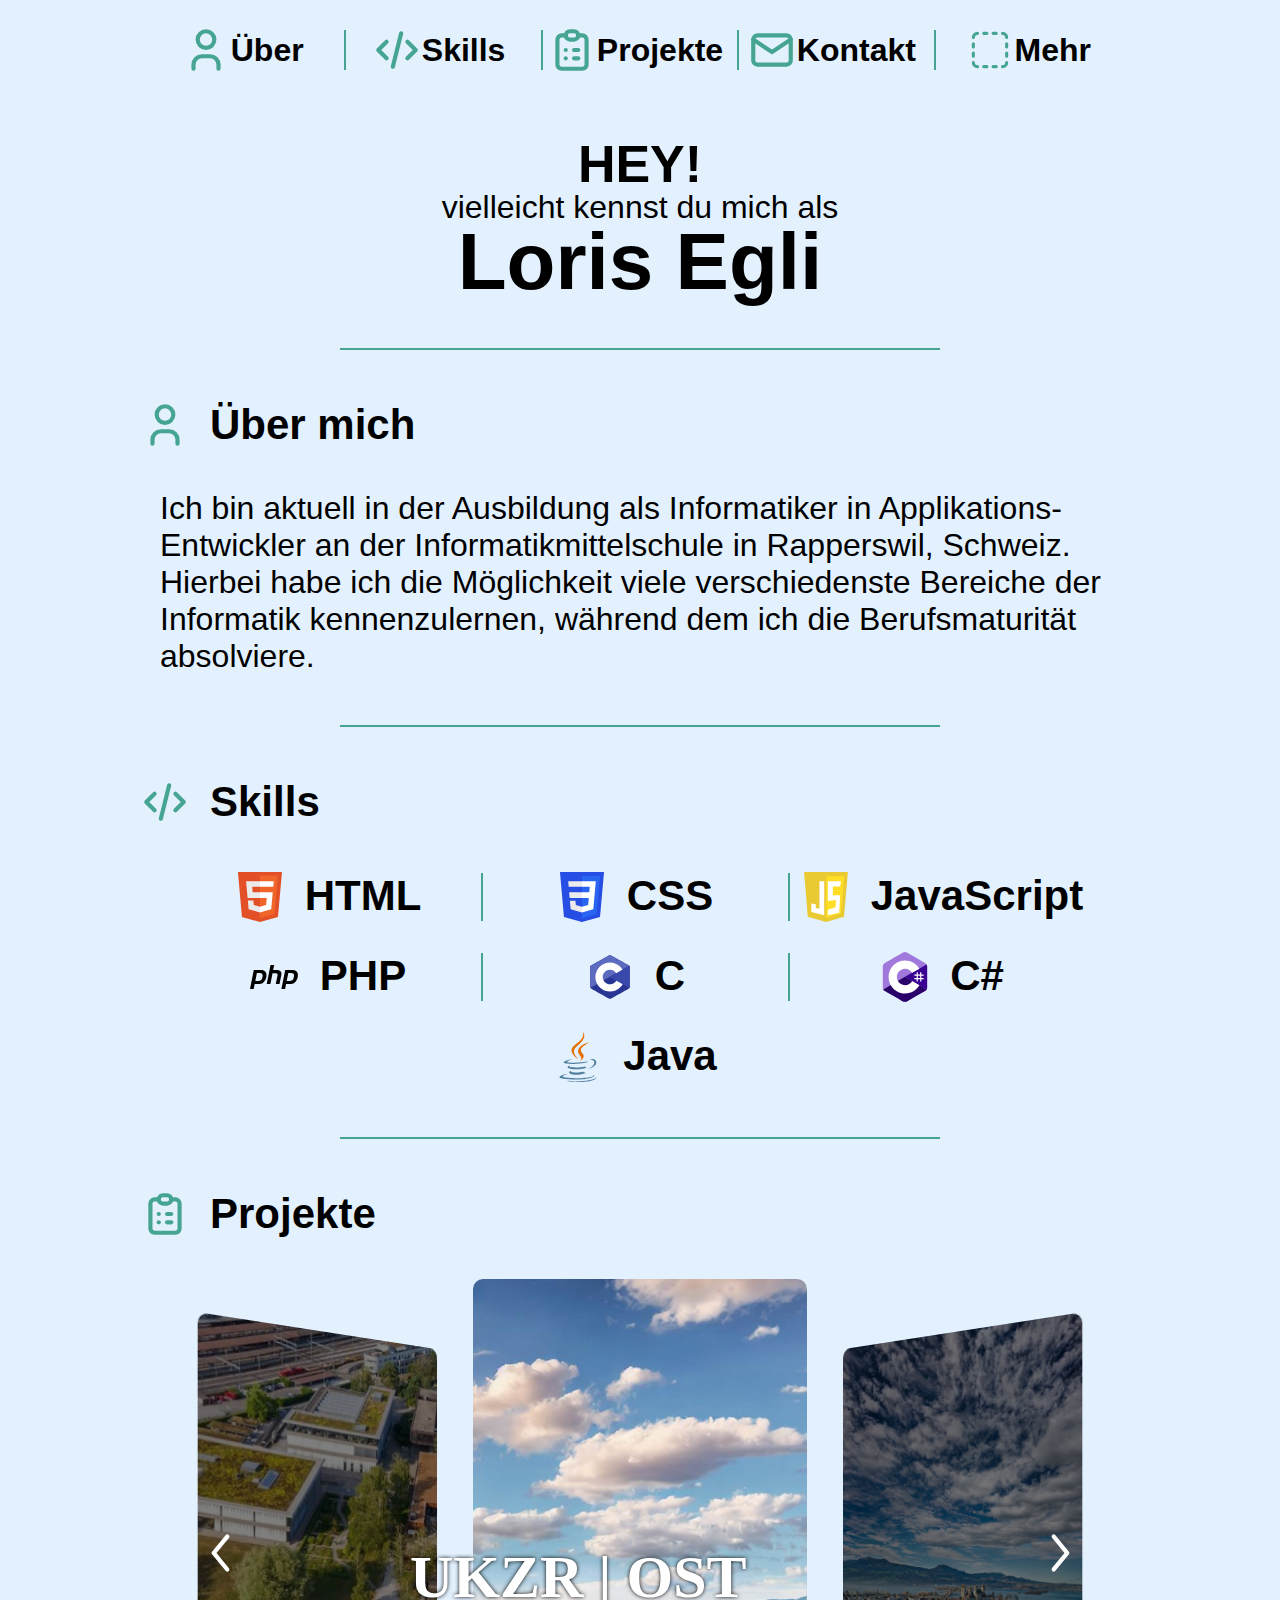
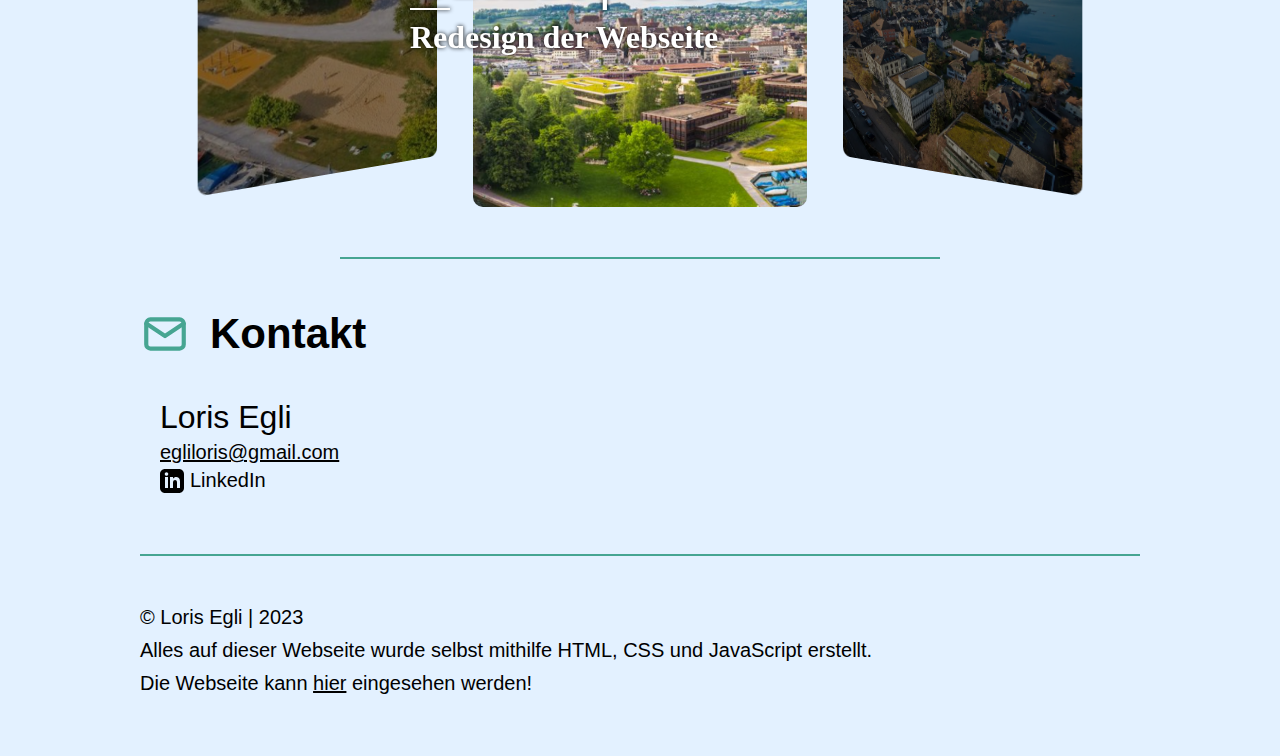
==== commit 8a5ebc63: "Features" ====
--- a/index.html
+++ b/index.html
@@ -286,11 +286,19 @@
                 <div class="text">
                     <h3>Loris Egli</h3>
                     <h3><a href="mailto:egliloris@gmail.com" class="underline">egliloris@gmail.com</a></h3>
-                </div>
-            </div>
+                    <h3><a href="https://www.linkedin.com/in/egliloris" target="_blank">
+                        <span class="svg">
+                            <svg id="likedinsvg" xmlns="http://www.w3.org/2000/svg" fill="currentColor"width="24" height="24" viewBox="0 0 24 24"><path d="M19 0h-14c-2.761 0-5 2.239-5 5v14c0 2.761 2.239 5 5 5h14c2.762 0 5-2.239 5-5v-14c0-2.761-2.238-5-5-5zm-11 19h-3v-11h3v11zm-1.5-12.268c-.966 0-1.75-.79-1.75-1.764s.784-1.764 1.75-1.764 1.75.79 1.75 1.764-.783 1.764-1.75 1.764zm13.5 12.268h-3v-5.604c0-3.368-4-3.113-4 0v5.604h-3v-11h3v1.765c1.396-2.586 7-2.777 7 2.476v6.759z"/></svg>
+                        </span>
+                        LinkedIn
+                    </a></h3>
+
+                </div>
+            </div>
+            <span class="seperatorHorizontal footerspan"></span>
         </main>
 
-        <div id="settings">
+        <div id="settings" style="z-index: 100;">
             <div id="inner_settings">
                 <label>
                     <h4 class="language_en">Background Color: </h4>
@@ -307,7 +315,7 @@
                     <h4 class="language_de">Symbolfarbe: </h4>
                     <input type="color" id="accent-color" value="#46a592">
                 </label>
-                <label>
+                <label id="scrollbarSwitchContainer">
                     <h4 class="language_en">Custom Scrollbar: </h4>
                     <h4 class="language_de">Angepasste Scrollbar: </h4>
                     <input type="checkbox" id="switch" class="checkbox" />
@@ -346,7 +354,11 @@
         </div>
           
         <footer>
-
+            <h4>© Loris Egli | 2023 </h4>
+            <h4 class="language_de">Alles auf dieser Webseite wurde selbst mithilfe HTML, CSS und JavaScript erstellt. </h4>
+            <h4 class="language_en">Everything on this website was created by myself using HTML, CSS and JavaScript.</h4>
+            <h4 class="language_de">Die Webseite kann <a class="gitLink" href="https://github.com/egliloris/egliloris.github.io">hier</a> eingesehen werden!</h4>
+            <h4 class="language_en">The website can be viewed <a class="gitLink" href="https://github.com/egliloris/egliloris.github.io">here</a>!</h4>
         </footer>
     </body>
    <script src="js/script.js"></script>
--- a/css/styles.css
+++ b/css/styles.css
@@ -1,3 +1,8 @@
+
+
+/***********************************************/
+/* Textswitch | Text of cards */
+/***********************************************/
 /*****************************************************************
 * 0. Color-Variables
 *****************************************************************/
@@ -51,7 +56,11 @@
     font-weight: 500;
     color: var(--color_Text);
 }
-
+h4{
+    font-size: 1rem;
+    font-weight: 200;
+    color: var(--color_Text);
+}
 /*****************************************************************
 * 2. Header
 *****************************************************************/
@@ -107,9 +116,6 @@
     font-weight: bold;
     margin-right: 10px;
 }
-.navigation li a div svg{
-    margin-right: 5px;
-}
 .seperator{
     width: 2px;
     height: 80%;
@@ -221,6 +227,31 @@
     text-decoration: underline;
     color: var(--color_Text);
 }
+#contact > .text > h3{
+    margin-bottom: 5px;
+    width: min-content;
+}
+#contact > .text > h3:nth-child(1){
+    width: auto;
+}
+#contact > .text > h3 > a > span{ 
+    margin-right: 0;
+}
+#contact > .text > h3 > a {
+    display: flex;
+}
+#contact .text .svg{
+    height: 30px;
+    width: 30px;
+    
+}
+#likedinsvg{
+    color: var(--color_Text) !important;
+}
+#contact a{
+    color: var(--color_Text);
+}
+
 .projectContainer{
     display: flex;
     width: 100%;
@@ -259,10 +290,18 @@
 * 4. Footer
 *****************************************************************/
 footer{
-    height: 100px;
-}
-
-
+    height: 150px;
+}
+.footerspan{
+    width: 100%;
+}
+footer > h4{
+    margin-bottom: 10px;
+}
+.gitLink{
+    color: #000;
+    text-decoration: underline;
+}
 /*****************************************************************
 * 5. Settings-Tab
 *****************************************************************/
@@ -292,7 +331,7 @@
     display: flex;
     flex-direction: column;
     align-items: center;
-    z-index: 100;
+    z-index: 101;
     padding: 50px;
     background-color: rgba(26, 24, 24, 1);
 }
@@ -350,399 +389,11 @@
     width: 100%;
 }
 
-/*****************************************************************
-* 6. Projects | Project-Cards
-*****************************************************************/
+
+
 
 /***********************************************/
-/* Textswitch | Text of cards */
-/***********************************************/
-/*****************************************************************
-* 0. Color-Variables
-*****************************************************************/
-:root{
-    --color_Icons: #46a592;
-    --color_Text: #000;
-    --color_Background: #e3f1ff;
-    --color_Highlighted: #f2ffff;
-}
-
-/*****************************************************************
-* 1. General CSS
-*****************************************************************/
-* {
-    margin: 0;
-    padding: 0;
-    outline: 0;
-    border-style: none;
-    font-family: sans-serif;
-    font-size: 20px;
-    text-decoration: none;
-}
-html {
-    background-color: var(--color_Background);
-}
-body{
-    max-width: 1000px;
-    padding-left: 20px;
-    padding-right: 20px;
-    height: 100%;
-    margin: 0 auto;
-}
-ul{
-    list-style-type: none;
-}
-a{
-    color: var(--color_Highlighted);
-}
-h1{
-    font-size: 4.4rem;
-    font-weight: 700;
-    color: var(--color_Text);
-}
-h2{
-    font-size: 2.6rem;
-    font-weight: 600;
-    color: var(--color_Text);
-}
-h3{
-    font-size: 1.6rem;
-    font-weight: 500;
-    color: var(--color_Text);
-}
-
-/*****************************************************************
-* 2. Header
-*****************************************************************/
-header{
-    display: flex;
-    justify-content: center;
-    margin-bottom: 40px;
-    margin-left: 20px;
-    margin-right: 20px;
-}
-.svg{
-    height: 50px;
-    width: 50px;
-    background-repeat: no-repeat;
-    background-size: contain;
-    color: red;
-}
-svg {
-    color : var(--color_Icons) !important;
-}
-.navigation{
-    display: flex;
-    justify-content: space-between;
-    justify-self: center;
-    align-items: center;
-    margin: 25px 0;
-    width: 100%;
-}
-.navigation li{
-    padding-left: 10px;
-    padding-right: 10px; 
-    width: calc((100% - 188px) / 5);
-    display: flex;
-    align-items: center;
-    justify-content: space-evenly;
-}
-.navigation li:hover{
-    background-color: var(--color_Highlighted);
-    border-radius: 10px;
-}
-.navigation li a{
-    width: 100%;
-    display: flex;
-    justify-content: center;
-}
-.navigation li a div{
-    display: flex;
-    align-items: center;
-    color: #053742; 
-}
-.navigation li a div h1{
-    font-size: 1.6rem;
-    font-weight: bold;
-    margin-right: 10px;
-}
-.navigation li a div svg{
-    margin-right: 5px;
-}
-.seperator{
-    width: 2px;
-    height: 80%;
-    background-color: var(--color_Icons);
-    margin: 0 10px;
-}
-span{
-    user-select: none;
-}
-object {
-    user-select: none;
-}
-
-.skillslist .seperator{
-    margin: 0 10px;
-}
-.seperatorHorizontal{
-    height: 2px;
-    width: 60%;
-    background-color: var(--color_Icons);
-    margin: 50px auto;
-
-}
-
-/*****************************************************************
-* 3. Main
-*****************************************************************/
-main{
-    display: flex;
-    flex-direction: column;
-}
-main div{
-    display: flex;
-    flex-direction: column;
-}
-main span{
-    margin-right: 20px;
-}
-main h1{
-    font-size: 2.1rem;
-}
-main div .title{
-    display: flex;
-    flex-direction: row;
-    align-items: center;
-    margin-bottom: 40px;
-}
-main div .text{
-    padding-left: 20px;
-    padding-right: 30px;
-}
-main div .text ul{
-    display: flex;
-    flex-direction: row;
-}
-main div .text ul li a div{
-    display: flex;
-    flex-direction: row;
-}
-.skillslist{
-    align-items: center;
-    flex-wrap: wrap;
-}
-.skillslist ul{
-    width: 100%;
-    justify-content: center;
-    height: 60px;
-    align-items: center;
-    margin-bottom: 20px;
-}
-.skillslist ul:last-child{
-    margin-bottom: 0px;
-}
-.skillslist ul li{
-    width: 30%;
-    display: flex;
-    justify-content: center;
-}
-.skillslist ul li:hover{
-    background-color: var(--color_Highlighted);
-    border-radius: 10px;
-}
-.skillslist ul li a{
-    padding-left: 5px;
-    padding-right: 5px;
-}
-.skillslist ul li a div{
-    padding: 5px;
-}
-.skillslist span{
-    margin: 0;
-}
-.skillsTitle{
-    margin-left: 20px;
-}
-#welcome{
-    display: flex;
-    flex-direction: column;
-    align-items: center;
-}
-#welcome h1{
-    line-height: 90%;
-    font-size: 4rem;
-}
-#welcome h2{
-    line-height: 95%;
-}
-.underline{
-    text-decoration: underline;
-    color: var(--color_Text);
-}
-.projectContainer{
-    display: flex;
-    width: 100%;
-    height: auto;
-    align-items: center;
-    margin-bottom: 20px;
-}
-.projectContainer:last-child{
-    margin-bottom: 0px;
-}
-.projectLink{
-    display: flex;
-    text-align: center;
-    height: 200px;
-    width: 80%;
-    align-items: center;
-    justify-content: center;
-    border-radius: 20px;
-    border-left: 2px solid var(--color_Icons);
-    border-right: 2px solid var(--color_Icons);
-}
-.projectLink:hover{
-    background-color: var(--color_Highlighted);
-    
-}
-.svgOst{
-    height: 100%;
-    width: 200px;
-    background-position: center;
-    margin-right: 30px;
-    margin-left: 20px;
-}
-
-
-/*****************************************************************
-* 4. Footer
-*****************************************************************/
-footer{
-    height: 100px;
-}
-
-
-/*****************************************************************
-* 5. Settings-Tab
-*****************************************************************/
-#settings {
-    left: -10px;
-    top: -100%;
-    transition: top 0.3s ease-in-out;
-    user-select: none;
-}
-  
-.open {
-    top: 0 !important;
-    width: 100vw;
-    height: 100vh;
-    background-color: rgba(114, 114, 114, 0.4);
-    position: fixed;
-}
-  
-#inner_settings{
-    visibility: hidden;
-    position: fixed;
-    top: 50%;
-    left: 50%;
-    transform: translate(-50%, -50%);
-    border-radius: 20px;
-
-    display: flex;
-    flex-direction: column;
-    align-items: center;
-    z-index: 100;
-    padding: 50px;
-    background-color: rgba(26, 24, 24, 1);
-}
-#inner_settings label{
-    display: flex;
-    padding-top: 10px;
-    padding-bottom: 10px;
-    width: max-content;
-    align-items: center;
-}
-#inner_settings label h4{
-    padding-right: 10px;
-    color: white;
-}
- .toggle {
-    position : relative ;
-    display : inline-block;
-    width :60px !important;
-    height : 30px !important;
-    padding: 0 !important;
-    background-color: #ccc;
-    border-radius: 30px;
-    border: 2px solid rgb(80, 80, 80);
-}
-.toggle:after {
-    content: '';
-    position: absolute;
-    width: 28px;
-    height: 28px;
-    border-radius: 50%;
-    background-color: rgb(255, 255, 255);
-    left: 3px;
-    transition: left 0.5s;
-}
-.checkbox:checked + .toggle::after {
-    left : calc(60px - 30px - 1px)
-}
-.checkbox:checked + .toggle {
-    background-color: #2196F3;
-}
-.checkbox {
-    display : none;
-}
-#ver2, #reset, #ver2_de, #reset_de{
-    color: #fff;
-}
-
-.language_selector{
-    height: 30px;
-    width: 70px;
-    display: flex;
-}
-.language_selector svg{
-    height: 100%;
-    width: 100%;
-}
-
-
-/*****************************************************************
-* 6. Media Queries
-*****************************************************************/
-
-@media screen and (max-width:1000px){
-    .headerTitle, .skillsTitle{
-        display: none;
-    }
-}
-
-@media screen and (max-width:900px){
-    .svgOst{
-        display: none;
-    }
-    .projectLink{
-        justify-content: center;
-    }
-}
-
-
-
-/* additional changes :) */
-.invisible{
-    display: none;
-}
-
-
-
-
-
-
-/***********************************************/
-/* Project-cards */
+/* 6. Project-cards                            */
 /***********************************************/
 
 
@@ -959,8 +610,78 @@
 
 @media screen and (max-width:1000px){
     .headerTitle, .skillsTitle{
-        display: none !important;;
-    }
+        display: none !important;;        
+    }
+    .navigation li a div svg{
+        margin-right: 0px;
+    }
+
+
+
+    main div .text{
+        padding-left: 10px;
+        padding-right: 0;
+    }
+
+
+    /*Projekte*/
+    #projectsCardContainer{
+        height: calc((100vw / 3) * 1.6);
+    }
+
+    .card{
+        width: calc(100vw / 3 - 15px);
+        height: calc((100vw / 3) * 1.6);
+    }
+
+    #clickableCard{
+        width: calc(100vw / 3);
+        height: calc((100vw / 3) * 1.6);
+        left: calc((100vw / 2) - (100vw / 3 / 2));
+    }
+
+    .left{
+        left: 0;
+    }
+
+    .middle{
+        left: calc((100vw / 2) - (100vw / 3 / 2));
+    }
+
+    .right{
+        left: calc(100vw / 3 * 2);
+    }
+
+    #cardprevious{
+        margin: 30px;
+    }
+    #cardnext{
+        margin: 55px;
+    }
+
+    .middleText > h1{
+        font-size: 1.8em;
+    }
+    .middleText > span{
+        top: 40px;
+        margin-top: 0;
+    }
+    .middleText > h3{
+        font-size: 1.5em;
+        top: 50px;
+    }
+
+    .cardText > h1{
+        font-size: 1.8em;
+    }
+    .cardText > h3{
+        font-size: 1.5em;
+    }
+
+    .cardText{
+        max-width: 200px;
+    }
+
 }
 
 @media screen and (max-width:900px){
@@ -982,6 +703,42 @@
     h2 {
         font-size: 2rem;
     }
+    h4{
+        font-size: 0.7em;
+    }
+    .gitLink{
+        font-size: 1em;
+    }
+}
+
+@media screen and (max-width:500px){
+    .middleText > h1{
+        font-size: 1.2em;
+    }
+    .middleText > span{
+        top: 40px;
+        margin-top: 0;
+    }
+    .middleText > h3{
+        font-size: 0.7em;
+        top: 50px;
+    }
+
+    .cardText > h1{
+        font-size: 1.2em;
+    }
+    .cardText > h3{
+        font-size: 0.7em;
+    }
+    #cardprevious, #cardnext {
+        width: 30px;
+    }
+    #cardprevious{
+        margin: 5px;
+    }
+    #cardnext{
+        margin: 25px;
+    }
 }
 @media screen and (max-width:410px){
     #name{
@@ -992,6 +749,12 @@
     }
 }
 
+/*if device = phone*/
+@media (pointer:none), (pointer:coarse) {
+    #scrollbarSwitchContainer{
+        display: none !important;
+    }
+}
 
 /* additional changes :) */
 .invisible{
